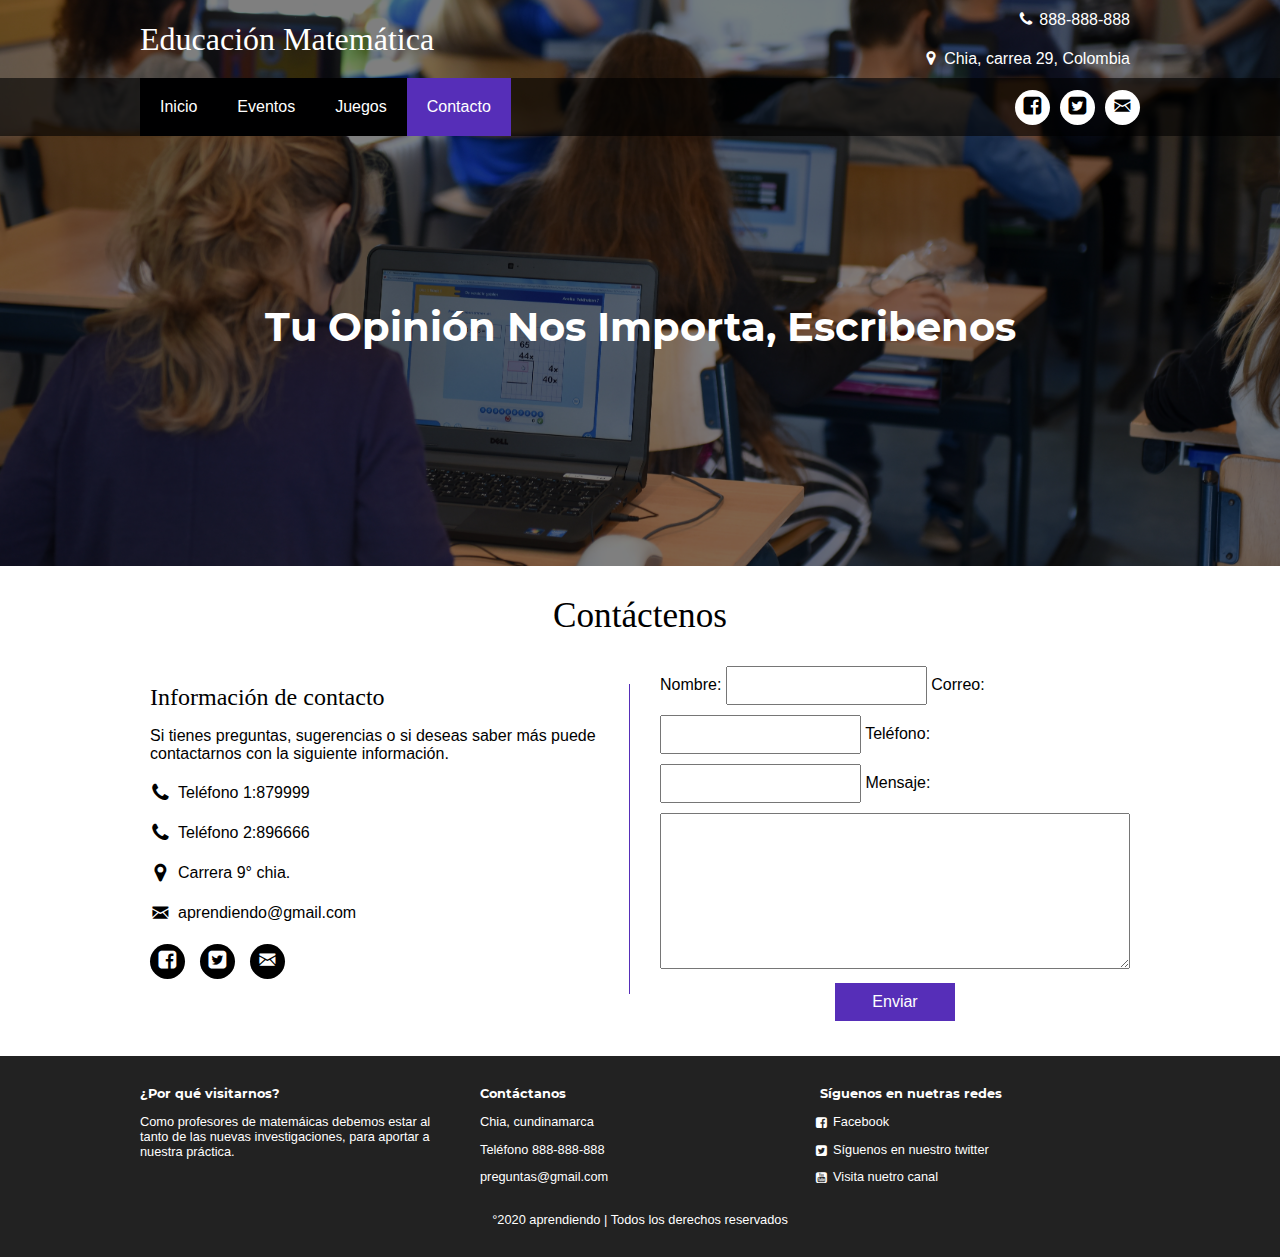
==== contacto.html @ a2ea5e3f "Add files via upload" ====
<!DOCTYPE html>
<html lang="es">
<head>
    <meta charset="UTF-8">
    <title>Contacto | Educación matemática</title>
    <meta name="viewport" content="width=device-width, user-scalable=yes, initial-scale=1.0, maximum-scale=3.0, minimum-scale=1.0">
    <link rel="stylesheet" href="css/estilos.css">
    <link rel="stylesheet" href="css/contacto.css">
    <link rel="stylesheet" href="css/font.css.css">
</head>
<body>
 <header class="main-header">
     <div class="container container--flex">
         <div class="logo-container column column--50">
             <h1 class="logo">Educación Matemática</h1>
         </div>
         <div class="main-header__contactInfo column column--50">
             <p class="main-header__contactInfo__phone">
             <span class="icon-phone">888-888-888</span>
             </p>
             <p class="main-header__contactInfo__address">
              <span class="icon-map">Chia, carrea 29, Colombia</span>
               </p>
         </div>
     </div>
 </header>
    <nav class="main-nav">
        <div class="container container--flex">
            <span class="icon-menu" id="btnmenu"></span>
            <ul class="menu" id="menu">
                <li class="menu__item"><a href="/" class="menu__link ">Inicio</a></li>
                <li class="menu__item"><a href="Eventos.html" class="menu__link">Eventos</a></li>
                <li class="menu__item"><a href="juegos.html" class="menu__link ">Juegos</a></li>
                <li class="menu__item"><a href="contacto.html" class="menu__link menu__link--select">Contacto</a></li>
            </ul>
            <div class="social-icon">
                <a href="" class="social-icon__link"><span class="icon-facebook"></span></a>
                <a href="" class="social-icon__link"><span class="icon-twitter"></span></a>
                <a href="" class="social-icon__link"><span class="icon-mail"></span></a>
            </div>
            
        </div>
    </nav>
    <section class="banner">
        <img src="img/contacto.jpg" alt="" class="banner__img">
        <div class="banner__content">Tu Opinión Nos Importa, Escribenos</div>
    </section>
    
    <main class="main">
        <section class="group contact">
            <h2 class="group__title">Contáctenos</h2>
            <div class="container container--flex">
                <div class="contact-information column column--50">
                    <h3 class="column__title">Información de contacto</h3>
                    <p class="column__txt">Si tienes preguntas, sugerencias o si deseas saber más puede contactarnos con la siguiente información. </p>
                    <p class="column__txt"><span class="icon-phone"></span>Teléfono 1:879999</p>
                    <p class="column__txt"><span class="icon-phone"></span>Teléfono 2:896666</p>
                    <p class="column__txt"><span class="icon-map"></span>Carrera 9° chia.</p>
                    <p class="column__txt"><span class="icon-mail"></span>aprendiendo@gmail.com</p>
                   <div class="social-icon">
                    <a href="" class="social-icon__link"><span class="icon-facebook"></span></a>
                    <a href="" class="social-icon__link"><span class="icon-twitter"></span></a>
                    <a href="" class="social-icon__link"><span class="icon-mail"></span></a>
                   </div>
                </div>
                <form action="" method="post" class="formulario column column--50">
                    <label for="" class="formulario__label">Nombre:</label>
                    <input type="text" class="fomulario__input-txt" name="nombre">
                     <label for="" class="formulario__label">Correo:</label>
                    <input type="text" class="fomulario__input-txt" name="correo">
                     <label for="" class="formulario__label">Teléfono:</label>
                    <input type="text" class="fomulario__input-txt" name="telefono">
                     <label for="" class="formulario__label">Mensaje:</label>
                    <textarea name="mensaje" id="" cols="30" rows="10" class="formulario__textarea"></textarea>
                    <input type="submit" class="btn formulario__btn" value="Enviar">
                </form>
            </div>
        </section>
        
        
        
        
            
    </main>
    <footer class="main-footer">
        <div class="container container--flex">
            <div class="column column--33">
              <h2 class="column__title">¿Por qué visitarnos?</h2>
              <p class="column__txt">Como profesores de matemáicas debemos estar al tanto de las nuevas investigaciones, para aportar a nuestra práctica.</p> 
            </div>
            <div class="column column--33">
              <h2 class="column__title">Contáctanos</h2>
              <p class="column__txt">Chia, cundinamarca</p>  
              <p class="column__txt">Teléfono 888-888-888</p>  
              <p class="column__txt">preguntas@gmail.com</p>  
            </div>
            <div class="column column--33">
              <h2 class="column__title">Síguenos en nuetras redes</h2>
              <p class="column__txt"><a href="" class="icon-facebook">Facebook</a></p> 
              <p class="column__txt"><a href="" class="icon-twitter">Síguenos en nuestro twitter</a></p> 
              <p class="column__txt"><a href="" class="icon-youtube">Visita nuetro canal</a></p> 
            </div>
           
            <p class="copy">°2020 aprendiendo | Todos los derechos reservados</p>
              
        </div>
        </footer>
    <script src="js/menu.js"></script>
</body>
</html>
---- css/estilos.css ----
@font-face {
    font-family: "pacifico";
    src: url(../fonts/pacifico-regular.ttf);
}
@font-face {
    font-family: "Montserrat";
    src: url(../fonts/Montserrat-regular.ttf);
}
@font-face {
    font-family: "Montserrat";
    font-weight:bold;
    src: url(../fonts/Montserrat-Bold.ttf);
}

*  {
    box-sizing: border-box;
}
body {
  font-family: 'Montserrat', sans-serif;
  margin: 0;
}
/*_________________________________________Estilos base_________________________________________*/
img {
    display: block;
    width: 100%;
    max-width: 100%;
}
h1, h2, h3, h4, h5, h6 {
    margin: 0;
}
.container {
    width: 100%;
    margin:auto;
}
.container--flex {
    display: flex;
    flex-wrap: wrap;
    justify-content: space-between;
    align-items: center; 
}
.column {
    width: 100%;
}

/*_________________________________________Estilos header_________________________________________*/

.main-header {
    width: 100%;
}
.logo {
    font-size: 1.8em; 
    color: #562EB8;
    padding: 10px;
    font-family: 'Pacifico', cursive;
    font-weight: 100;
}
.main-header__contactInfo__phone {
    background: #562EB8;
    color: white;
    margin:  0 auto;
    padding: 10px;
}
.main-header__contactInfo__address{
    padding: 10px;
    margin: 0;
}
.main-header [class*="icon-"]:before {
   position: relative;
    top: 2px;
    right: 5px;
}

/*_________________________________________Estilos menú_________________________________________*/

.main-nav {
    width: 100%;
    position:relative;
    z-index: 2000;
    padding: 10px;
}
.icon-menu {
    display: block;
    color: white;
    border: 1px solid white;
    border-radius: 3px;
    width: 40px;
    height: 40px;
    line-height: 2;
    text-align: center;
    cursor: progress;
    font-size: 1.5em;
}

.social-icon {
    display: flex;
    justify-content: space-between;
}

.social-icon  [class*="icon-"] {
    color: black;
    margin-left: 10px;
    display: flex;
    justify-content: center;
    align-items: center;
    font-size: 1.3em;
    width: 35px;
    height: 35px;
    background: white;
    border-radius: 50%;
}
.social-icon__link {
    text-decoration: none; 
}
.menu {
    position: absolute;
    top: 60px;
    left: 0;
    width: 100%;
    background: rgba(0,0,0.85);
    padding: 0;
    margin: 0;
    list-style: none;
    text-align: center;
    height: 0;
    overflow: hidden;
    transition: height .3s linear;
}
.menu__link {
    display: block;
    padding: 15px;
    color: white;
    text-decoration: none;
}
.menu__link:hover {
    background:  #562EB8;  
} 
.menu__link--select {
    background:  #562EB8;
    
}
.mostrar {
    height: 196px;
}

/*_________________________________________Estilos banner_________________________________________*/

.banner {
    margin-top: -55px;
    position: relative;
}
.banner:before {
    content: '';
    position: absolute;
    width: 100%;
    height: 100%;
    background: rgba(0,0,0,0.50);
    z-index: 1000;
    top: 0;
}
.banner__img {
    width: 100%;
    height: 400px;
    object-fit: cover; 
}
.banner__content {
    width: 100%;
    color: white;
    text-align: center;
    position: absolute;
    z-index: 1500;
    top: 60%;
    left: 50%;
    transform:translateX(-50%) translateY(-50%);
    font-size: 1.5em;
    font-weight: bold;
}

/*_________________________________________Estilos principales_________________________________________*/

.group--color .container {
    background: #562EB8;
    color: white;
    padding: 10px;
    text-align: center;
}
.main__title {
    margin: 15px 0;
    font-size: 1.8em;
    font-family: 'pacifico', cursive;
    font-weight: 100;
}

.column__title {
    font-size: 1.3em;
}

.main__about__description .column:nth-child(2) {
    padding: 10px;
}
.btn {
    display: block;
    text-align: center;
    text-decoration: none;
    width: 120px;
    background: #562EB8;
    color: white;
    padding: 10px;
    margin: 10px auto;
}
.group__title {
    font-family: 'pacifico', cursive;
    text-align: center;
    font-weight: 100;
    font-size: 1.8em;
    margin: 30px;
    
}
.today-special .column {
    margin-bottom: 30px;
    text-align: center
}

.today-special__img {
    margin: auto;
    max-width: 350px;
}
.today-special__title {
      font-family: 'pacifico', cursive;
    font-size: 1.3em;
    padding-top: 10px;
    padding-bottom: 20px; 
}
.today-special__txt {
    font-size: 1.5em;
    
}

/*_________________________________________Estilos footer_________________________________________*/

.main-footer {
    background: #222;
    color: white;
    padding: 10px;
    padding-top: 20px;
    padding-bottom: 20px;
    font-size: .8em;
}
.copy {
    text-align: center;
    margin: auto;
    margin-top: 15px;
}
.main-footer [class*="icon-"] {
    color: white;
    text-decoration: none;
}
.main-footer [class*="icon-"]:before {
    position: relative;
    top: 3px;
    right: 5px;
}
 /*_________________________________________Estilos responsive_________________________________________*/
@media screen and (min-width:480px) {
    .logo {
    color: white;
    }
    .main-header__contactInfo {
        text-align: right;
    }
    .main-header__contactInfo__phone {
    background: none;
    }
    .main-header__contactInfo__address {
        color: white;
    }
    .main-nav {
        background: rgba(0,0,0,0.60);
    }
    .banner {
        margin-top: -170px;
        z-index: -1000;
    }
    .banner__img {
        height: 600px;
    }
    .banner__content {
        font-size: 2em;
    }

    .main {
        padding-bottom: 15px;
    }
    .main__about__description .column:nth-child(2){
        padding-left: 20px;
        font-size: .9em;
    }
    .main__about__description .btn {
        margin: 0;
    }
    .today-special .column {
        border: 5px solid #ddd;
        padding: 5px
    }
    .today-special__img {
        height: 200px;
        object-fit: cover;
    }
    .main-footer .container--flex {
        align-items: flex-start;
        
    }  
        
     .column--50 {
        width: 49%; 
    }
    .column--50-25 {
        width: 49%;
    }
    .column--33 {
        width: 32%;
    }
    
}
@media screen and (min-width:768px) {
    .main__title {
        font-size: 2.2em;
    }
    .main__about__description {
        margin-top: 30px;
    }
    .main__about__description .column--50:nth-child(2) {
        font-size: 1em;
    }
    .main__about__description .column--50:nth-child(2) .column__txt    {
         line-height: 30px;
    }
    .column--50-25 {
        width: 24.5%;
    }
    .column__title {
        font-size: 1em;
    }
    .group__title {
        font-size: 2.2em;
    }

}
@media screen and (min-width:1024px){
    .container {
        width: 1000px;
    }
    .logo {
        font-size: 2em;
        padding: 0;
    }
    .main-header__contacInfo__phone,
    .main-header__contacInfo__address{
        padding-right: 0;
        font-size: 1.15em;
    }
    .main-nav{
        padding: 0;
    }
    .banner__content {
        font-size: 2.5em;
    }
    .icon-menu {
        display: none;
    }
    .menu {
        position: static;
        display: flex;
        height: auto;
        width: auto;
    }
    .menu__link {
        padding: 20px;
    }    
    .group--color .container {
        margin-top: 30px;
        margin-bottom: 30px;
        padding: 20px;
    }
    .main__title {
        font-size: 2.3em;
    }
    .main__about__description .column--50:nth-child(2) .column__txt  {
         line-height: 50px;
    }
    .group--color .container {
        margin-top: 30px;
        margin-bottom: 30px;
        padding: 20px;
    }
    .main__title {
        font-size: 2.3em;
    }
    .main__about__description .column--50:nth-child(2) .column__txt    {
         line-height: 45px;
    }
    .today-special__title {
        font-size: 1.4em;
    }
    .today-special__price {
        font-size: 1.8em;
    }
    .main-footer {
        padding-top: 30px;
        padding-bottom: 30px;
    }
}
@media screen and (min-width:1600px) {
    .container {
        width: 1400px;
    }
    .main__about__description .column:nth-child(1) img {
        width: 100%;
        height:350px;
        object-fit: cover;
    }
    .today-special__img {
        height: 300px; 
    }
}
---- css/contacto.css ----
.contact-information {
    padding: 10px;
    padding-top: 0;
    margin-bottom: 30px;
    border-bottom: 1px solid #562EB8;
}
.contact-information .column__title {
    font-family:  'pacifico', cursive;
    font-weight: 100;
}
.contact-information [class*="icon-"] {
    font-size: 1.3em;
    margin-right: 7px;
    position: relative;
    top: 5px;
}
.contact-information .social-icon {
    justify-content: flex-start;
    margin-bottom: 10px;
}
.contact-information .social-icon [class*="icon-"] {
    background: black;
    color: white;
    margin-left: 0;
    margin-right: 15px;
}
.formulario {
    padding: 10px;
    padding-top: 0;
}
.formulario__label. .fomulario__input-txt, .formulario__textarea {
    display: block;
    width: 100%;
}
.fomulario__input-txt {
    padding: 10px;
    margin-bottom: 10px;
}
.formulario__textarea {
    min-height: 100px;
    min-width: 100%;
    max-width: 100%;
    max-height: 200px;
}
.formulario__btn {
    border: none;
    cursor: pointer;
    font-size: 1em;
}
@media screen and (min-width:480px) {
    .contact .conteiner--flex {
     align-items: flex-start;
    }
    .contact-information p {
        font-size: .8em;
    }
    .contact-information {
        border-right: 1px solid #562EB8;
        border-bottom: none;
    }
    
}
@media screen and (min-width:768px) {
    .contact-information p {
        font-size: 1em;
    }
    .contact-information .column__title {
        font-size: 1.5em;
    }
}
---- css/font.css.css ----
@charset "UTF-8";

@font-face {
  font-family: "sitio-web";
  src:url("../fonts/sitio-web.eot");
  src:url("../fonts/sitio-web.eot?#iefix") format("embedded-opentype"),
    url("../fonts/sitio-web.woff") format("woff"),
    url("../fonts/sitio-web.ttf") format("truetype"),
    url("../fonts/sitio-web.svg#sitio-web") format("svg");
  font-weight: normal;
  font-style: normal;

}

[data-icon]:before {
  font-family: "sitio-web" !important;
  content: attr(data-icon);
  font-style: normal !important;
  font-weight: normal !important;
  font-variant: normal !important;
  text-transform: none !important;
  speak: none;
  line-height: 1;
  -webkit-font-smoothing: antialiased;
  -moz-osx-font-smoothing: grayscale;
}

[class^="icon-"]:before,
[class*=" icon-"]:before {
  font-family: "sitio-web" !important;
  font-style: normal !important;
  font-weight: normal !important;
  font-variant: normal !important;
  text-transform: none !important;
  speak: none;
  line-height: 1;
  -webkit-font-smoothing: antialiased;
  -moz-osx-font-smoothing: grayscale;
}

.icon-facebook:before {
  content: "\61";
}
.icon-twitter:before {
  content: "\62";
}
.icon-youtube:before {
  content: "\63";
}
.icon-mail:before {
  content: "\64";
}
.icon-map:before {
  content: "\65";
}
.icon-phone:before {
  content: "\66";
}
.icon-menu:before {
  content: "\67";
}
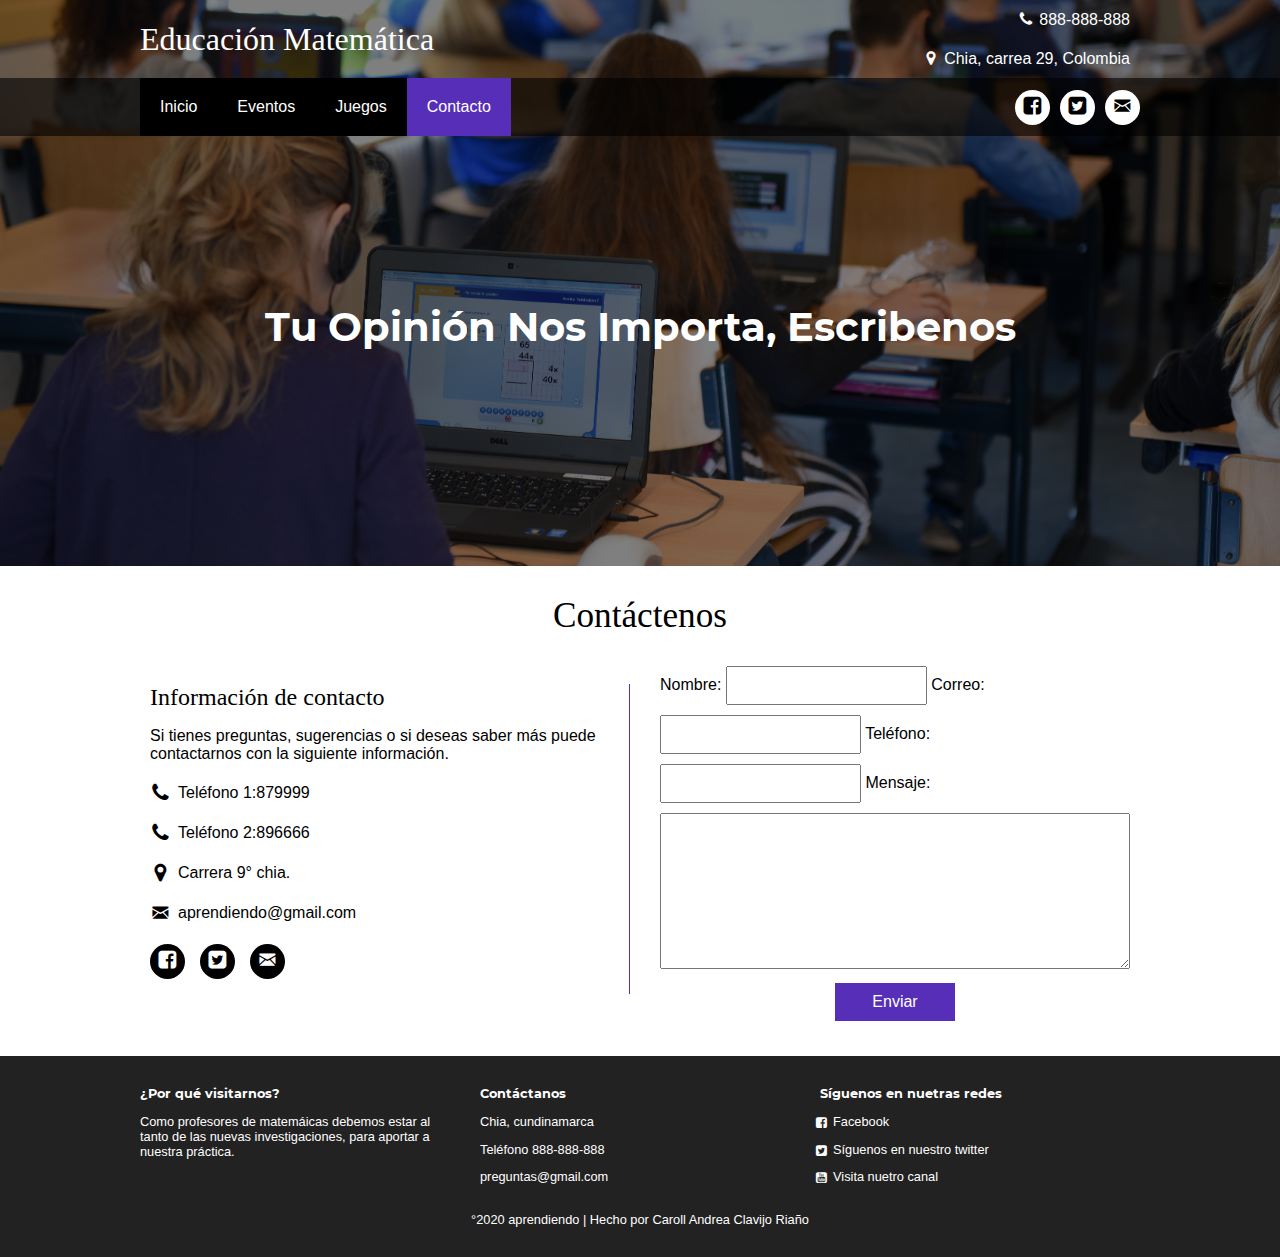
==== commit 22ef880b: "Update contacto.html" ====
--- a/contacto.html
+++ b/contacto.html
@@ -28,7 +28,7 @@
         <div class="container container--flex">
             <span class="icon-menu" id="btnmenu"></span>
             <ul class="menu" id="menu">
-                <li class="menu__item"><a href="/" class="menu__link ">Inicio</a></li>
+                <li class="menu__item"><a href="https://caroll9601.github.io/paginaprincipiante/" class="menu__link ">Inicio</a></li>
                 <li class="menu__item"><a href="Eventos.html" class="menu__link">Eventos</a></li>
                 <li class="menu__item"><a href="juegos.html" class="menu__link ">Juegos</a></li>
                 <li class="menu__item"><a href="contacto.html" class="menu__link menu__link--select">Contacto</a></li>
@@ -101,7 +101,7 @@
               <p class="column__txt"><a href="" class="icon-youtube">Visita nuetro canal</a></p> 
             </div>
            
-            <p class="copy">°2020 aprendiendo | Todos los derechos reservados</p>
+            <p class="copy">°2020 aprendiendo | Hecho por Caroll Andrea Clavijo Riaño</p>
               
         </div>
         </footer>
